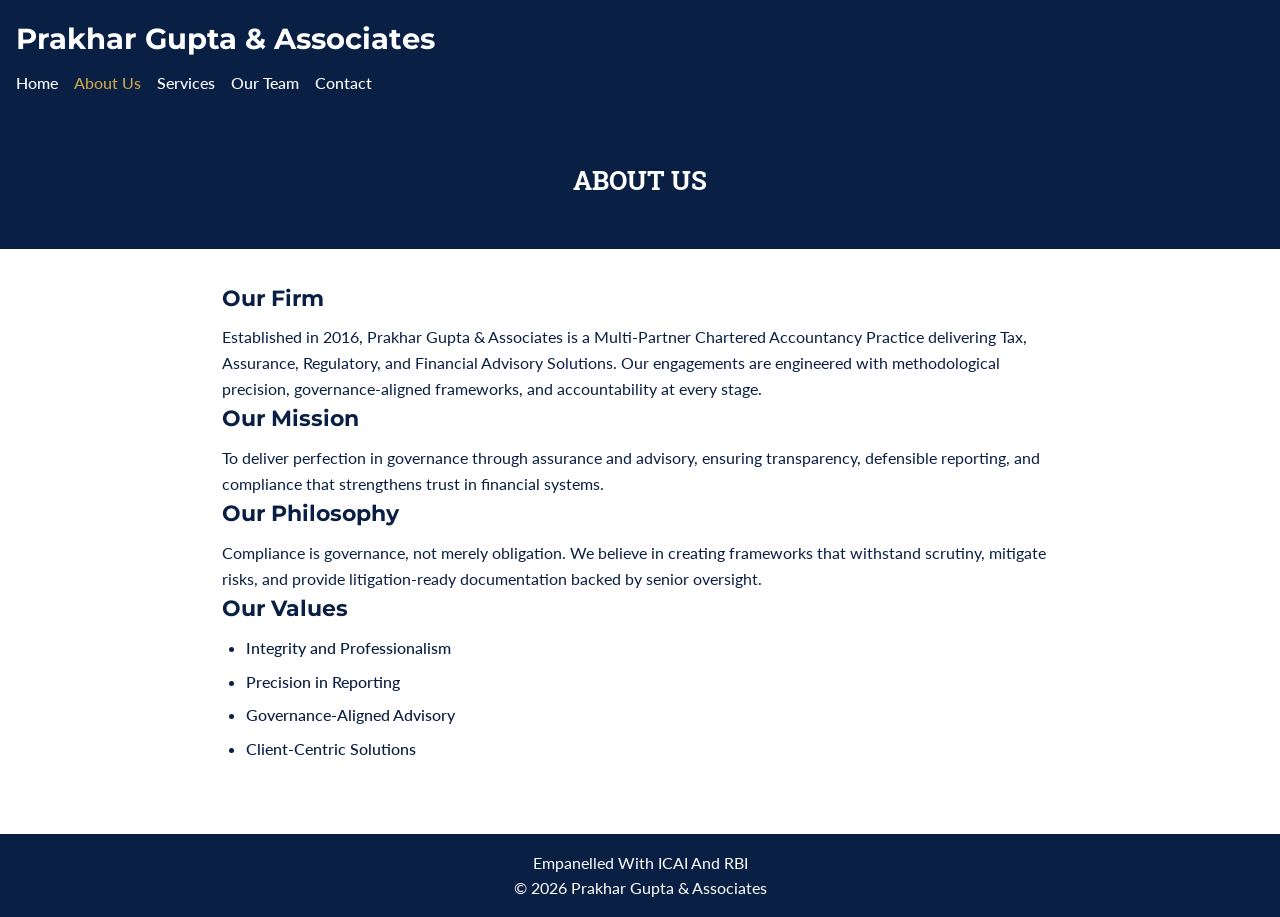
==== about.html @ 59028444 "Add files via upload" ====
<!DOCTYPE html>
<html lang="en">
<head>
  <meta charset="UTF-8">
  <meta name="viewport" content="width=device-width, initial-scale=1.0">
  <title>About Us | Prakhar Gupta & Associates</title>
  <!-- Google Fonts Integration -->
  <link href="https://fonts.googleapis.com/css2?family=Lato:wght@400;700&family=Montserrat:wght@500;700&family=Roboto+Slab:wght@700&display=swap" rel="stylesheet">
  <!-- CSS Stylesheet -->
  <link rel="stylesheet" href="style.css">
</head>
<body>
  <!-- Header -->
  <header>
    <h1 class="site-title">Prakhar Gupta & Associates</h1>
    <nav>
      <ul>
        <li><a href="index.html">Home</a></li>
        <li><a href="about.html" class="active">About Us</a></li>
        <li><a href="services.html">Services</a></li>
        <li><a href="team.html">Our Team</a></li>
        <li><a href="contact.html">Contact</a></li>
      </ul>
    </nav>
  </header>

  <!-- Banner -->
  <section class="banner">
    <h2>About Us</h2>
  </section>

  <!-- Firm Overview -->
  <main class="about">
    <section>
      <h3>Our Firm</h3>
      <p>
        Established in 2016, Prakhar Gupta & Associates is a Multi‑Partner Chartered Accountancy Practice 
        delivering Tax, Assurance, Regulatory, and Financial Advisory Solutions. 
        Our engagements are engineered with methodological precision, governance‑aligned frameworks, 
        and accountability at every stage.
      </p>
    </section>

    <section>
      <h3>Our Mission</h3>
      <p>
        To deliver perfection in governance through assurance and advisory, 
        ensuring transparency, defensible reporting, and compliance that strengthens trust in financial systems.
      </p>
    </section>

    <section>
      <h3>Our Philosophy</h3>
      <p>
        Compliance is governance, not merely obligation. 
        We believe in creating frameworks that withstand scrutiny, mitigate risks, 
        and provide litigation‑ready documentation backed by senior oversight.
      </p>
    </section>

    <section>
      <h3>Our Values</h3>
      <ul>
        <li>Integrity and Professionalism</li>
        <li>Precision in Reporting</li>
        <li>Governance‑Aligned Advisory</li>
        <li>Client‑Centric Solutions</li>
      </ul>
    </section>
  </main>

  <!-- Footer -->
  <footer>
    <p>Empanelled With ICAI And RBI</p>
    <p>&copy; 2026 Prakhar Gupta & Associates</p>
  </footer>
</body>
</html>
---- style.css ----
/* General Reset */
* {
  margin: 0;
  padding: 0;
  box-sizing: border-box;
}

/* Body */
body {
  font-family: 'Lato', Arial, sans-serif;
  line-height: 1.6;
  background-color: #FFFFFF;
  color: #0A1F44;
}

/* Header */
header {
  background-color: #0A1F44;
  color: #FFFFFF;
  padding: 1rem;
}

header .site-title {
  font-family: 'Montserrat', sans-serif;
  font-size: 1.8rem;
  font-weight: bold;
}

nav ul {
  list-style: none;
  display: flex;
  gap: 1rem;
  margin-top: 0.5rem;
}

nav ul li a {
  color: #FFFFFF;
  text-decoration: none;
  font-weight: 500;
}

nav ul li a.active,
nav ul li a:hover {
  color: #C9A646;
}

/* Banner */
.banner {
  background-color: #0A1F44;
  color: #FFFFFF;
  text-align: center;
  padding: 3rem 1rem;
}

.banner h2 {
  font-family: 'Roboto Slab', serif;
  font-size: 1.6rem;
  font-weight: bold;
  text-transform: uppercase;
}

/* Intro Section */
.intro {
  padding: 2rem;
  text-align: center;
  font-size: 1.1rem;
  max-width: 900px;
  margin: auto;
}

/* Highlights */
.highlights {
  display: flex;
  justify-content: space-around;
  background-color: #F5F5F5;
  padding: 2rem;
}

.highlight {
  background-color: #FFFFFF;
  border: 1px solid #C9A646;
  padding: 1rem;
  text-align: center;
  font-weight: bold;
  width: 20%;
  border-radius: 5px;
}

/* Quick Links */
.quick-links {
  text-align: center;
  margin: 2rem 0;
}

.button {
  background-color: #C9A646;
  color: #0A1F44;
  padding: 0.8rem 1.5rem;
  margin: 0.5rem;
  text-decoration: none;
  font-weight: bold;
  border-radius: 4px;
  transition: 0.3s;
}

.button:hover {
  background-color: #0A1F44;
  color: #FFFFFF;
}

/* Services Page */
.services {
  padding: 2rem;
  max-width: 1000px;
  margin: auto;
}

.services h2 {
  text-align: center;
  font-family: 'Montserrat', sans-serif;
  font-size: 1.8rem;
  margin-bottom: 1rem;
}

.services section {
  margin-bottom: 2rem;
}

.services h3 {
  font-family: 'Roboto Slab', serif;
  font-size: 1.4rem;
  color: #0A1F44;
  margin-bottom: 0.5rem;
}

.services ul {
  list-style: disc;
  padding-left: 1.5rem;
}

/* About Us Page */
.about {
  padding: 2rem;
  max-width: 900px;
  margin: auto;
}

.about h3 {
  font-family: 'Montserrat', sans-serif;
  font-size: 1.4rem;
  margin-bottom: 0.5rem;
}

.about ul {
  list-style: disc;
  padding-left: 1.5rem;
}

.about ul li {
  margin-bottom: 0.5rem;
  color: #0A1F44;
  font-weight: 500;
}

/* Team Page */
.team {
  padding: 2rem;
  max-width: 900px;
  margin: auto;
}

.team h3 {
  font-family: 'Montserrat', sans-serif;
  font-size: 1.3rem;
  margin-bottom: 0.3rem;
}

.team p {
  margin-bottom: 1rem;
}

/* Contact Page */
.contact {
  padding: 2rem;
  max-width: 900px;
  margin: auto;
}

.contact h3 {
  font-family: 'Montserrat', sans-serif;
  font-size: 1.3rem;
  margin-bottom: 0.3rem;
}

.contact-form {
  display: flex;
  flex-direction: column;
  max-width: 600px;
  margin: auto;
}

.contact-form label {
  margin-top: 1rem;
  font-weight: bold;
}

.contact-form input,
.contact-form textarea {
  padding: 0.6rem;
  border: 1px solid #C9A646;
  border-radius: 4px;
  font-family: 'Lato', sans-serif;
}

.contact-form button {
  margin-top: 1rem;
  align-self: flex-start;
}

/* Privacy Page */
.privacy {
  padding: 2rem;
  max-width: 900px;
  margin: auto;
}

.privacy h3 {
  font-family: 'Montserrat', sans-serif;
  font-size: 1.3rem;
  margin-bottom: 0.3rem;
}

/* Footer */
footer {
  background-color: #0A1F44;
  color: #FFFFFF;
  text-align: center;
  padding: 1rem;
  margin-top: 2rem;
}
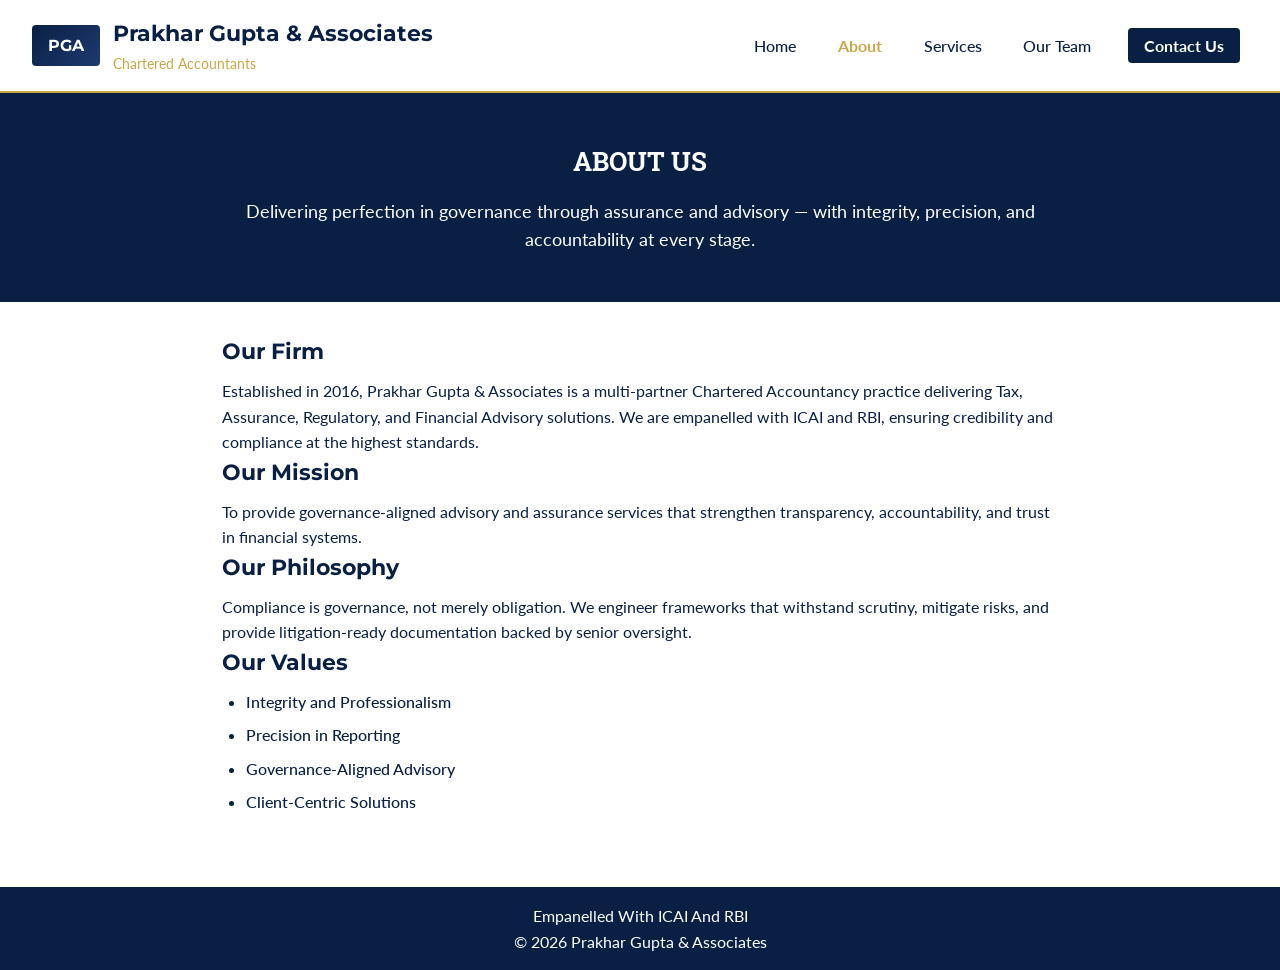
==== commit f88c464f: "Revise About Us page layout and content Updated the About Us page with new content and structure, in" ====
--- a/about.html
+++ b/about.html
@@ -4,22 +4,30 @@
   <meta charset="UTF-8">
   <meta name="viewport" content="width=device-width, initial-scale=1.0">
   <title>About Us | Prakhar Gupta & Associates</title>
-  <!-- Google Fonts Integration -->
+  
+  <!-- Google Fonts -->
   <link href="https://fonts.googleapis.com/css2?family=Lato:wght@400;700&family=Montserrat:wght@500;700&family=Roboto+Slab:wght@700&display=swap" rel="stylesheet">
-  <!-- CSS Stylesheet -->
+  
+  <!-- CSS -->
   <link rel="stylesheet" href="style.css">
 </head>
 <body>
   <!-- Header -->
-  <header>
-    <h1 class="site-title">Prakhar Gupta & Associates</h1>
+  <header class="header">
+    <div class="logo">
+      <span class="logo-box">PGA</span>
+      <div class="logo-text">
+        <h1>Prakhar Gupta & Associates</h1>
+        <p>Chartered Accountants</p>
+      </div>
+    </div>
     <nav>
       <ul>
         <li><a href="index.html">Home</a></li>
-        <li><a href="about.html" class="active">About Us</a></li>
+        <li><a href="about.html" class="active">About</a></li>
         <li><a href="services.html">Services</a></li>
         <li><a href="team.html">Our Team</a></li>
-        <li><a href="contact.html">Contact</a></li>
+        <li><a href="contact.html" class="button">Contact Us</a></li>
       </ul>
     </nav>
   </header>
@@ -27,35 +35,24 @@
   <!-- Banner -->
   <section class="banner">
     <h2>About Us</h2>
+    <p>Delivering perfection in governance through assurance and advisory — with integrity, precision, and accountability at every stage.</p>
   </section>
 
-  <!-- Firm Overview -->
+  <!-- Content -->
   <main class="about">
     <section>
       <h3>Our Firm</h3>
-      <p>
-        Established in 2016, Prakhar Gupta & Associates is a Multi‑Partner Chartered Accountancy Practice 
-        delivering Tax, Assurance, Regulatory, and Financial Advisory Solutions. 
-        Our engagements are engineered with methodological precision, governance‑aligned frameworks, 
-        and accountability at every stage.
-      </p>
+      <p>Established in 2016, Prakhar Gupta & Associates is a multi‑partner Chartered Accountancy practice delivering Tax, Assurance, Regulatory, and Financial Advisory solutions. We are empanelled with ICAI and RBI, ensuring credibility and compliance at the highest standards.</p>
     </section>
 
     <section>
       <h3>Our Mission</h3>
-      <p>
-        To deliver perfection in governance through assurance and advisory, 
-        ensuring transparency, defensible reporting, and compliance that strengthens trust in financial systems.
-      </p>
+      <p>To provide governance‑aligned advisory and assurance services that strengthen transparency, accountability, and trust in financial systems.</p>
     </section>
 
     <section>
       <h3>Our Philosophy</h3>
-      <p>
-        Compliance is governance, not merely obligation. 
-        We believe in creating frameworks that withstand scrutiny, mitigate risks, 
-        and provide litigation‑ready documentation backed by senior oversight.
-      </p>
+      <p>Compliance is governance, not merely obligation. We engineer frameworks that withstand scrutiny, mitigate risks, and provide litigation‑ready documentation backed by senior oversight.</p>
     </section>
 
     <section>
@@ -75,4 +72,4 @@
     <p>&copy; 2026 Prakhar Gupta & Associates</p>
   </footer>
 </body>
-</html>+</html>
--- a/style.css
+++ b/style.css
@@ -15,33 +15,78 @@
 
 /* Header */
 header {
-  background-color: #0A1F44;
-  color: #FFFFFF;
-  padding: 1rem;
-}
-
-header .site-title {
-  font-family: 'Montserrat', sans-serif;
-  font-size: 1.8rem;
-  font-weight: bold;
-}
-
+  background-color: #FFFFFF;
+  border-bottom: 2px solid #C9A646;
+  padding: 1rem 2rem;
+  display: flex;
+  justify-content: space-between;
+  align-items: center;
+}
+
+/* Logo */
+.logo {
+  display: flex;
+  align-items: center;
+}
+
+.logo-box {
+  background: linear-gradient(135deg, #0A1F44, #1E3A70);
+  color: #FFFFFF;
+  font-weight: bold;
+  padding: 0.5rem 1rem;
+  border-radius: 4px;
+  margin-right: 0.8rem;
+  font-family: 'Montserrat', sans-serif;
+}
+
+.logo-text h1 {
+  font-family: 'Montserrat', sans-serif;
+  font-size: 1.4rem;
+  margin: 0;
+  color: #0A1F44;
+}
+
+.logo-text p {
+  font-size: 0.9rem;
+  color: #C9A646;
+  margin: 0;
+}
+
+/* Navigation */
 nav ul {
   list-style: none;
   display: flex;
   gap: 1rem;
-  margin-top: 0.5rem;
 }
 
 nav ul li a {
-  color: #FFFFFF;
+  color: #0A1F44;
   text-decoration: none;
   font-weight: 500;
-}
-
-nav ul li a.active,
+  padding: 0.5rem 0.8rem;
+  transition: 0.3s;
+}
+
+nav ul li a.active {
+  color: #C9A646;
+  font-weight: bold;
+}
+
 nav ul li a:hover {
   color: #C9A646;
+}
+
+/* Contact Us Button in Nav */
+nav ul li a.button {
+  background-color: #0A1F44;
+  color: #FFFFFF;
+  border-radius: 4px;
+  padding: 0.5rem 1rem;
+}
+
+nav ul li a.button:hover {
+  background-color: #C9A646;
+  color: #0A1F44;
 }
 
 /* Banner */
@@ -57,33 +102,40 @@
   font-size: 1.6rem;
   font-weight: bold;
   text-transform: uppercase;
-}
-
-/* Intro Section */
-.intro {
-  padding: 2rem;
-  text-align: center;
+  margin-bottom: 1rem;
+}
+
+.banner p {
+  max-width: 900px;
+  margin: auto;
   font-size: 1.1rem;
-  max-width: 900px;
-  margin: auto;
-}
-
-/* Highlights */
-.highlights {
+  line-height: 1.6;
+}
+
+/* Values Section */
+.values {
   display: flex;
   justify-content: space-around;
-  background-color: #F5F5F5;
-  padding: 2rem;
-}
-
-.highlight {
-  background-color: #FFFFFF;
-  border: 1px solid #C9A646;
-  padding: 1rem;
-  text-align: center;
-  font-weight: bold;
-  width: 20%;
-  border-radius: 5px;
+  background-color: #0A1F44;
+  color: #FFFFFF;
+  padding: 2rem;
+}
+
+.value {
+  width: 30%;
+  text-align: center;
+}
+
+.value h3 {
+  font-family: 'Montserrat', sans-serif;
+  font-size: 1.2rem;
+  margin-bottom: 0.5rem;
+  color: #C9A646;
+}
+
+.value p {
+  font-size: 0.95rem;
+  line-height: 1.4;
 }
 
 /* Quick Links */
@@ -108,6 +160,30 @@
   color: #FFFFFF;
 }
 
+/* About Page */
+.about {
+  padding: 2rem;
+  max-width: 900px;
+  margin: auto;
+}
+
+.about h3 {
+  font-family: 'Montserrat', sans-serif;
+  font-size: 1.4rem;
+  margin-bottom: 0.5rem;
+}
+
+.about ul {
+  list-style: disc;
+  padding-left: 1.5rem;
+}
+
+.about ul li {
+  margin-bottom: 0.5rem;
+  color: #0A1F44;
+  font-weight: 500;
+}
+
 /* Services Page */
 .services {
   padding: 2rem;
@@ -131,35 +207,6 @@
   font-size: 1.4rem;
   color: #0A1F44;
   margin-bottom: 0.5rem;
-}
-
-.services ul {
-  list-style: disc;
-  padding-left: 1.5rem;
-}
-
-/* About Us Page */
-.about {
-  padding: 2rem;
-  max-width: 900px;
-  margin: auto;
-}
-
-.about h3 {
-  font-family: 'Montserrat', sans-serif;
-  font-size: 1.4rem;
-  margin-bottom: 0.5rem;
-}
-
-.about ul {
-  list-style: disc;
-  padding-left: 1.5rem;
-}
-
-.about ul li {
-  margin-bottom: 0.5rem;
-  color: #0A1F44;
-  font-weight: 500;
 }
 
 /* Team Page */
@@ -237,4 +284,4 @@
   text-align: center;
   padding: 1rem;
   margin-top: 2rem;
-}+}
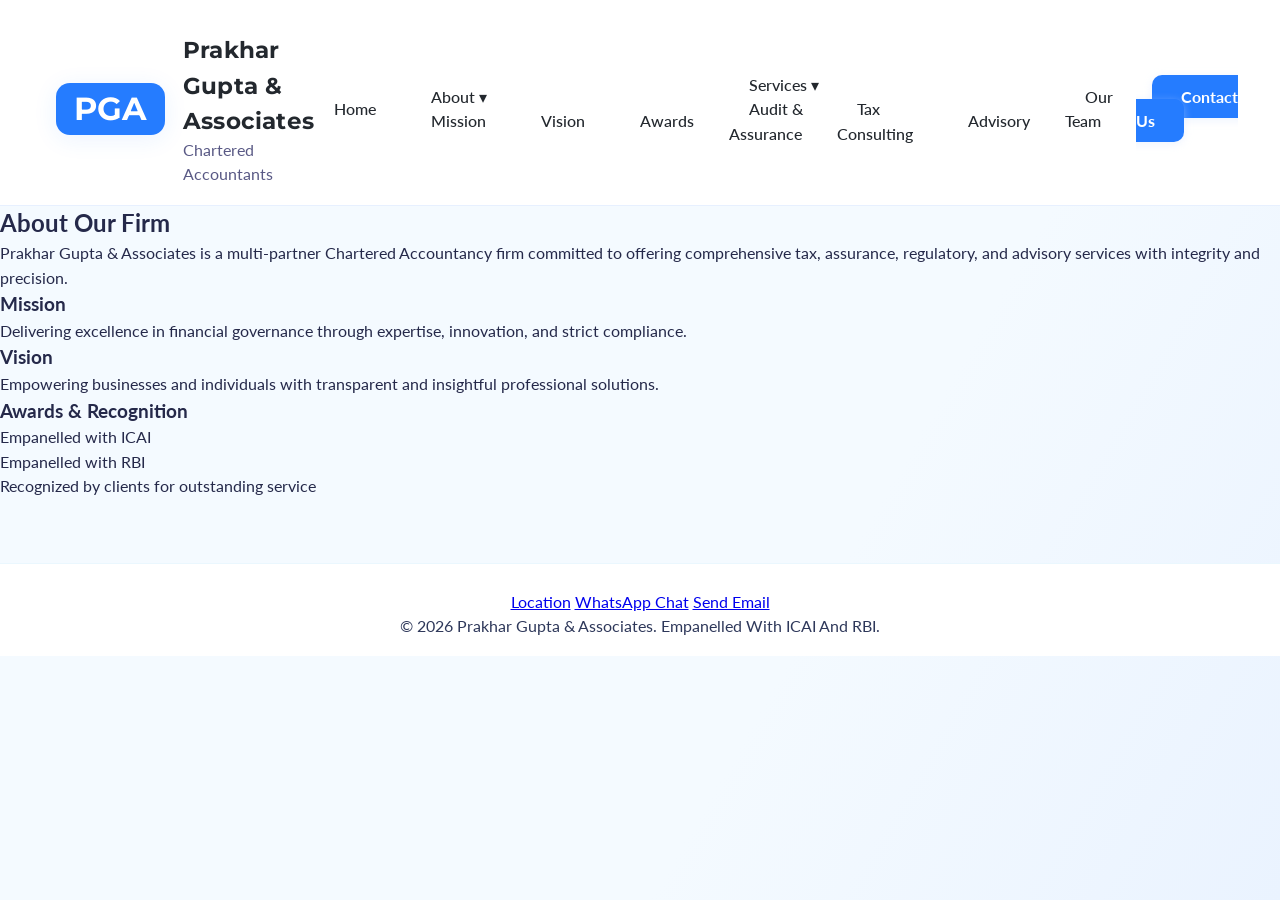
==== commit 29cd792f: "Revamp About Us page with new layout and content Updated the About Us page with new content and stru" ====
--- a/about.html
+++ b/about.html
@@ -1,18 +1,14 @@
 <!DOCTYPE html>
 <html lang="en">
 <head>
-  <meta charset="UTF-8">
-  <meta name="viewport" content="width=device-width, initial-scale=1.0">
-  <title>About Us | Prakhar Gupta & Associates</title>
-  
-  <!-- Google Fonts -->
-  <link href="https://fonts.googleapis.com/css2?family=Lato:wght@400;700&family=Montserrat:wght@500;700&family=Roboto+Slab:wght@700&display=swap" rel="stylesheet">
-  
-  <!-- CSS -->
-  <link rel="stylesheet" href="style.css">
+  <meta charset="UTF-8"/>
+  <meta name="viewport" content="width=device-width, initial-scale=1.0"/>
+  <title>About - Prakhar Gupta & Associates</title>
+  <link href="https://fonts.googleapis.com/css2?family=Lato:wght@400;700&family=Montserrat:wght@700&display=swap" rel="stylesheet">
+  <link rel="stylesheet" href="style.css"/>
 </head>
 <body>
-  <!-- Header -->
+  <!-- HEADER, NAV w/ dropdown -->
   <header class="header">
     <div class="logo">
       <span class="logo-box">PGA</span>
@@ -22,54 +18,85 @@
       </div>
     </div>
     <nav>
-      <ul>
+      <ul class="menu">
         <li><a href="index.html">Home</a></li>
-        <li><a href="about.html" class="active">About</a></li>
-        <li><a href="services.html">Services</a></li>
+        <li class="dropdown">
+          <a href="about.html" class="dropbtn">About <span class="arrow">&#9662;</span></a>
+          <ul class="dropdown-content">
+            <li><a href="#mission">Mission</a></li>
+            <li><a href="#vision">Vision</a></li>
+            <li><a href="#awards">Awards</a></li>
+          </ul>
+        </li>
+        <li class="dropdown">
+          <a href="services.html" class="dropbtn">Services <span class="arrow">&#9662;</span></a>
+          <ul class="dropdown-content">
+            <li><a href="services.html#audit">Audit & Assurance</a></li>
+            <li><a href="services.html#tax">Tax Consulting</a></li>
+            <li><a href="services.html#advisory">Advisory</a></li>
+          </ul>
+        </li>
         <li><a href="team.html">Our Team</a></li>
-        <li><a href="contact.html" class="button">Contact Us</a></li>
+        <li><a href="contact.html" class="contact-button">Contact Us</a></li>
       </ul>
     </nav>
   </header>
-
-  <!-- Banner -->
-  <section class="banner">
-    <h2>About Us</h2>
-    <p>Delivering perfection in governance through assurance and advisory — with integrity, precision, and accountability at every stage.</p>
-  </section>
-
-  <!-- Content -->
-  <main class="about">
-    <section>
-      <h3>Our Firm</h3>
-      <p>Established in 2016, Prakhar Gupta & Associates is a multi‑partner Chartered Accountancy practice delivering Tax, Assurance, Regulatory, and Financial Advisory solutions. We are empanelled with ICAI and RBI, ensuring credibility and compliance at the highest standards.</p>
-    </section>
-
-    <section>
-      <h3>Our Mission</h3>
-      <p>To provide governance‑aligned advisory and assurance services that strengthen transparency, accountability, and trust in financial systems.</p>
-    </section>
-
-    <section>
-      <h3>Our Philosophy</h3>
-      <p>Compliance is governance, not merely obligation. We engineer frameworks that withstand scrutiny, mitigate risks, and provide litigation‑ready documentation backed by senior oversight.</p>
-    </section>
-
-    <section>
-      <h3>Our Values</h3>
-      <ul>
-        <li>Integrity and Professionalism</li>
-        <li>Precision in Reporting</li>
-        <li>Governance‑Aligned Advisory</li>
-        <li>Client‑Centric Solutions</li>
-      </ul>
+  <main>
+    <section class="about-section">
+      <h2>About Our Firm</h2>
+      <p>
+        Prakhar Gupta & Associates is a multi-partner Chartered Accountancy firm committed to offering comprehensive tax, assurance, regulatory, and advisory services with integrity and precision.
+      </p>
+      <div class="about-cards">
+        <div class="about-card" id="mission">
+          <h3>Mission</h3>
+          <p>Delivering excellence in financial governance through expertise, innovation, and strict compliance.</p>
+        </div>
+        <div class="about-card" id="vision">
+          <h3>Vision</h3>
+          <p>Empowering businesses and individuals with transparent and insightful professional solutions.</p>
+        </div>
+        <div class="about-card" id="awards">
+          <h3>Awards & Recognition</h3>
+          <ul>
+            <li>Empanelled with ICAI</li>
+            <li>Empanelled with RBI</li>
+            <li>Recognized by clients for outstanding service</li>
+          </ul>
+        </div>
+      </div>
     </section>
   </main>
-
-  <!-- Footer -->
   <footer>
-    <p>Empanelled With ICAI And RBI</p>
-    <p>&copy; 2026 Prakhar Gupta & Associates</p>
+    <div class="footer-links">
+      <a href="https://www.google.com/maps/place/Prakhar+Gupta+%26+Associates/" target="_blank">Location</a>
+      <a href="https://wa.me/917017470581" target="_blank">WhatsApp Chat</a>
+      <a href="mailto:prakharGassociates@gmail.com?subject=Enquiry%20from%20website" target="_blank">Send Email</a>
+    </div>
+    <div>
+      &copy; <span id="copyrightYear"></span> Prakhar Gupta & Associates. Empanelled With ICAI And RBI.
+    </div>
   </footer>
+  <script>
+    document.getElementById("copyrightYear").textContent = new Date().getFullYear();
+    document.querySelectorAll('.dropbtn').forEach(function(btn) {
+      btn.addEventListener('click', function(e) {
+        if (window.innerWidth < 900) {
+          e.preventDefault();
+          let dd = this.nextElementSibling;
+          if (dd && dd.classList.contains('dropdown-content')) {
+            dd.classList.toggle('show');
+          }
+        }
+      });
+    });
+    window.addEventListener('click', function(e) {
+      if (!e.target.matches('.dropbtn') && !e.target.matches('.arrow')) {
+        document.querySelectorAll('.dropdown-content.show').forEach(function(dd){
+          dd.classList.remove('show');
+        });
+      }
+    });
+  </script>
 </body>
 </html>
--- a/style.css
+++ b/style.css
@@ -1,287 +1,375 @@
-/* General Reset */
-* {
+/* === GLOBAL RESET === */
+*, *::before, *::after {
   margin: 0;
   padding: 0;
   box-sizing: border-box;
 }
 
-/* Body */
+/* === BASE TYPOGRAPHY & BG === */
+:root {
+  --main-blue: #257cff;
+  --main-blue-dark: #1766c2;
+  --main-bg-gradient: linear-gradient(120deg, #f4faff 65%, #eaf3ff 100%);
+  --muted-txt: #54587a;
+  --heading-font: 'Montserrat', 'Lato', Arial, sans-serif;
+}
+
 body {
   font-family: 'Lato', Arial, sans-serif;
-  line-height: 1.6;
-  background-color: #FFFFFF;
-  color: #0A1F44;
-}
-
-/* Header */
-header {
-  background-color: #FFFFFF;
-  border-bottom: 2px solid #C9A646;
-  padding: 1rem 2rem;
-  display: flex;
+  line-height: 1.53;
+  color: #25294a;
+  background: var(--main-bg-gradient);
+  min-height: 100vh;
+}
+
+/* === HEADER === */
+.header {
+  display: flex;
+  align-items: center;
   justify-content: space-between;
-  align-items: center;
-}
-
-/* Logo */
+  padding: 32px 56px 18px 56px;
+  background: #fff;
+  box-shadow: 0 1px 0 #e7f0ff;
+  position: relative;
+  z-index: 2;
+}
+
+/* === LOGO AREA === */
 .logo {
   display: flex;
   align-items: center;
-}
-
+  gap: 18px;
+}
 .logo-box {
-  background: linear-gradient(135deg, #0A1F44, #1E3A70);
-  color: #FFFFFF;
+  background: var(--main-blue);
+  color: #fff;
+  font-weight: 700;
+  font-size: 2rem;
+  border-radius: 14px;
+  padding: 10px 18px;
+  font-family: var(--heading-font);
+  box-shadow: 0 4px 24px rgba(37,124,255,0.09);
+  display: flex;
+  align-items: center;
+  height: 52px;
+}
+.logo-text h1 {
+  font-size: 1.46rem;
+  font-family: var(--heading-font);
   font-weight: bold;
-  padding: 0.5rem 1rem;
-  border-radius: 4px;
-  margin-right: 0.8rem;
-  font-family: 'Montserrat', sans-serif;
-}
-
-.logo-text h1 {
-  font-family: 'Montserrat', sans-serif;
+  color: #23282e;
+  margin-bottom: 0;
+  margin-top: 0;
+  letter-spacing: 0.2px;
+}
+.logo-text p {
+  font-size: 0.97rem;
+  margin: 0;
+  color: #595985;
+  font-weight: 400;
+  font-family: 'Lato', Arial, sans-serif;
+}
+
+/* === NAVIGATION === */
+nav ul {
+  display: flex;
+  align-items: center;
+  gap: 15px;
+  list-style: none;
+  margin: 0;
+  padding: 0;
+}
+nav ul li a {
+  text-decoration: none;
+  color: #23282e;
+  font-weight: 500;
+  font-size: 1rem;
+  font-family: 'Lato', Arial, sans-serif;
+  padding: 6px 20px;
+  border-radius: 8px;
+  transition: background 0.16s, color 0.16s;
+  position: relative;
+}
+nav ul li a.contact-button {
+  background: var(--main-blue);
+  color: #fff;
+  font-weight: 700;
+  padding: 12px 29px;
+  margin-left: 16px;
+  border-radius: 10px;
+  box-shadow: 0 2px 8px #d3e2ff66;
+  border: none;
+}
+nav ul li a.services-button {
+  /* add styling if services should stand out later */
+}
+nav ul li a:hover,
+nav ul li a:focus {
+  background: #f4faff;
+  color: var(--main-blue);
+}
+nav ul li a.contact-button:hover{
+  background: var(--main-blue-dark);
+  color: #fff;
+}
+
+/* === HERO SECTION === */
+.hero {
+  max-width: 1200px;
+  min-height: 520px;
+  margin: 0 auto;
+  padding: 64px 0 34px 0;
+  display: flex;
+  gap: 46px;
+}
+.hero-left {
+  flex: 1.2;
+  padding-left: 48px;
+  min-width: 350px;
+  display: flex;
+  flex-direction: column;
+  justify-content: center;
+}
+.established-pill {
+  display: inline-block;
+  background: #e3eeff;
+  color: var(--main-blue);
+  border-radius: 16px;
+  padding: 8px 18px;
+  font-size: 1rem;
+  font-weight: 600;
+  margin-bottom: 28px;
+  box-shadow: 0 2px 16px #e3eeff;
+  letter-spacing: 0.2px;
+}
+.hero-title {
+  font-size: 3.0rem;
+  font-weight: 900;
+  line-height: 1.13;
+  margin: 0 0 4px 0;
+  font-family: var(--heading-font);
+}
+.hero-title .highlight {
+  display: block;
+  color: var(--main-blue);
+}
+.hero-desc {
+  font-size: 1.13rem;
+  color: var(--muted-txt);
+  margin: 22px 0 38px 0;
+  max-width: 540px;
+  font-weight: 400;
+}
+
+.hero-buttons {
+  display: flex;
+  gap: 20px;
+  margin-bottom: 5px;
+}
+.button,
+.button-outline {
+  font-family: var(--heading-font);
+  font-size: 1.07rem;
+  padding: 15px 36px;
+  border-radius: 8px;
+  cursor: pointer;
+  text-decoration: none;
+  font-weight: 700;
+  outline: none;
+  border: none;
+  display: inline-block;
+  transition: background .18s, color .18s, box-shadow .16s;
+}
+.button {
+  background: var(--main-blue);
+  color: #fff;
+  border: none;
+  box-shadow: 0 2px 10px #d3e2ff57;
+}
+.button:hover, .button:focus {
+  background: var(--main-blue-dark);
+}
+.button-outline {
+  background: #fff;
+  color: var(--main-blue);
+  border: 2px solid var(--main-blue);
+}
+.button-outline:hover,
+.button-outline:focus {
+  background: #e3eeff;
+  color: var(--main-blue-dark);
+}
+
+/* === HERO CARD === */
+.hero-right {
+  flex: 1;
+  display: flex;
+  align-items: center;
+  position: relative;
+  min-width: 330px;
+}
+.infocard {
+  background: #fff;
+  border-radius: 20px;
+  box-shadow: 0 8px 34px 0 rgba(37,124,255,0.13), 0 1px 9px #e0eafd;
+  padding: 36px 36px 18px 36px;
+  margin: 0 10px 0 0;
+  width: 370px;
+  position: relative;
+  z-index: 1;
+  display: flex;
+  flex-direction: column;
+  gap: 26px;
+}
+.infocard-blur {
+  content: '';
+  position: absolute;
+  right: 5px; top: 22px;
+  width: 400px; height: 280px;
+  background: linear-gradient(115deg, #e3eeff 50%, #a7d2fd 100%);
+  border-radius: 24px;
+  filter: blur(1.6px);
+  box-shadow: 0 13px 32px #257cff31;
+  z-index: 0;
+}
+.infocard-row {
+  display: flex;
+  align-items: flex-start;
+  gap: 15px;
+  margin-bottom: 15px;
+  position: relative;
+  z-index: 2;
+}
+.infocard-row:last-of-type { margin-bottom: 0; }
+.infocard-icon {
+  width: 38px;
+  height: 38px;
+  border-radius: 11px;
+  display: flex;
+  align-items: center;
+  justify-content: center;
+  background: #eaf3fe;
+  color: var(--main-blue);
+  margin-top: 2px;
+  font-size: 1.7rem;
+  flex-shrink: 0;
+}
+.infocard-row-title {
+  font-weight: 700;
+  font-size: 1.17rem;
+  margin: 0;
+  color: #23233e;
+  font-family: var(--heading-font);
+}
+.infocard-row-desc {
+  font-weight: 500;
+  margin: 0;
+  color: #526fa8;
+  font-size: 0.94rem;
+  letter-spacing: 0.5px;
+}
+.infocard-row[style] {
+  background: #eaf7fe !important;
+  border-radius: 9px;
+  padding: 10px !important;
+}
+.infocard-commit {
+  background: #eaf7fe;
+  padding: 15px 18px 12px 18px;
+  border-radius: 10px;
+  z-index: 2;
+}
+.infocard-commit-title {
+  margin: 0 0 7px 0;
+  font-weight: 700;
+  color: #2b476c;
+  font-size: 1.07rem;
+  font-family: var(--heading-font);
+}
+.infocard-commit-desc {
+  margin: 0;
+  font-size: 0.99rem;
+  color: #557;
+  font-weight: 500;
+}
+
+/* === STATS STRIP === */
+.stats-strip {
+  max-width: 1080px;
+  margin: 38px auto 0 auto;
+  padding: 16px 20px;
+  display: flex;
+  justify-content: space-between;
+  gap: 22px;
+  background: #eef7ff63;
+  border-radius: 8px;
+  border-top: 1.5px solid #e3eeff;
+}
+
+.stat-box {
+  display: flex;
+  align-items: center;
+  gap: 17px;
+  min-width: 130px;
+}
+.stat-icon {
+  width: 27px;
+  height: 27px;
+  border-radius: 8px;
+  background: #eaf2ff;
+  color: var(--main-blue);
+  display: flex;
+  align-items: center;
+  justify-content: center;
   font-size: 1.4rem;
-  margin: 0;
-  color: #0A1F44;
-}
-
-.logo-text p {
-  font-size: 0.9rem;
-  color: #C9A646;
-  margin: 0;
-}
-
-/* Navigation */
-nav ul {
-  list-style: none;
-  display: flex;
-  gap: 1rem;
-}
-
-nav ul li a {
-  color: #0A1F44;
-  text-decoration: none;
+}
+.stat-num {
+  font-size: 1.45rem;
+  font-weight: 700;
+  color: var(--main-blue);
+  margin-right: 4px;
+  font-family: var(--heading-font);
+}
+.stat-label {
+  color: #414a65;
+  font-size: 1.10rem;
   font-weight: 500;
-  padding: 0.5rem 0.8rem;
-  transition: 0.3s;
-}
-
-nav ul li a.active {
-  color: #C9A646;
-  font-weight: bold;
-}
-
-nav ul li a:hover {
-  color: #C9A646;
-}
-
-/* Contact Us Button in Nav */
-nav ul li a.button {
-  background-color: #0A1F44;
-  color: #FFFFFF;
-  border-radius: 4px;
-  padding: 0.5rem 1rem;
-}
-
-nav ul li a.button:hover {
-  background-color: #C9A646;
-  color: #0A1F44;
-}
-
-/* Banner */
-.banner {
-  background-color: #0A1F44;
-  color: #FFFFFF;
+  margin-right: 2px;
+}
+.stat-desc {
+  color: #828299;
+  font-size: .97rem;
+  font-weight: 400;
+  display: block;
+}
+
+/* === FOOTER === */
+footer {
+  background: #fff;
+  color: #2e385a;
   text-align: center;
-  padding: 3rem 1rem;
-}
-
-.banner h2 {
-  font-family: 'Roboto Slab', serif;
-  font-size: 1.6rem;
-  font-weight: bold;
-  text-transform: uppercase;
-  margin-bottom: 1rem;
-}
-
-.banner p {
-  max-width: 900px;
-  margin: auto;
-  font-size: 1.1rem;
-  line-height: 1.6;
-}
-
-/* Values Section */
-.values {
-  display: flex;
-  justify-content: space-around;
-  background-color: #0A1F44;
-  color: #FFFFFF;
-  padding: 2rem;
-}
-
-.value {
-  width: 30%;
-  text-align: center;
-}
-
-.value h3 {
-  font-family: 'Montserrat', sans-serif;
-  font-size: 1.2rem;
-  margin-bottom: 0.5rem;
-  color: #C9A646;
-}
-
-.value p {
-  font-size: 0.95rem;
-  line-height: 1.4;
-}
-
-/* Quick Links */
-.quick-links {
-  text-align: center;
-  margin: 2rem 0;
-}
-
-.button {
-  background-color: #C9A646;
-  color: #0A1F44;
-  padding: 0.8rem 1.5rem;
-  margin: 0.5rem;
-  text-decoration: none;
-  font-weight: bold;
-  border-radius: 4px;
-  transition: 0.3s;
-}
-
-.button:hover {
-  background-color: #0A1F44;
-  color: #FFFFFF;
-}
-
-/* About Page */
-.about {
-  padding: 2rem;
-  max-width: 900px;
-  margin: auto;
-}
-
-.about h3 {
-  font-family: 'Montserrat', sans-serif;
-  font-size: 1.4rem;
-  margin-bottom: 0.5rem;
-}
-
-.about ul {
-  list-style: disc;
-  padding-left: 1.5rem;
-}
-
-.about ul li {
-  margin-bottom: 0.5rem;
-  color: #0A1F44;
-  font-weight: 500;
-}
-
-/* Services Page */
-.services {
-  padding: 2rem;
-  max-width: 1000px;
-  margin: auto;
-}
-
-.services h2 {
-  text-align: center;
-  font-family: 'Montserrat', sans-serif;
-  font-size: 1.8rem;
-  margin-bottom: 1rem;
-}
-
-.services section {
-  margin-bottom: 2rem;
-}
-
-.services h3 {
-  font-family: 'Roboto Slab', serif;
-  font-size: 1.4rem;
-  color: #0A1F44;
-  margin-bottom: 0.5rem;
-}
-
-/* Team Page */
-.team {
-  padding: 2rem;
-  max-width: 900px;
-  margin: auto;
-}
-
-.team h3 {
-  font-family: 'Montserrat', sans-serif;
-  font-size: 1.3rem;
-  margin-bottom: 0.3rem;
-}
-
-.team p {
-  margin-bottom: 1rem;
-}
-
-/* Contact Page */
-.contact {
-  padding: 2rem;
-  max-width: 900px;
-  margin: auto;
-}
-
-.contact h3 {
-  font-family: 'Montserrat', sans-serif;
-  font-size: 1.3rem;
-  margin-bottom: 0.3rem;
-}
-
-.contact-form {
-  display: flex;
-  flex-direction: column;
-  max-width: 600px;
-  margin: auto;
-}
-
-.contact-form label {
-  margin-top: 1rem;
-  font-weight: bold;
-}
-
-.contact-form input,
-.contact-form textarea {
-  padding: 0.6rem;
-  border: 1px solid #C9A646;
-  border-radius: 4px;
-  font-family: 'Lato', sans-serif;
-}
-
-.contact-form button {
-  margin-top: 1rem;
-  align-self: flex-start;
-}
-
-/* Privacy Page */
-.privacy {
-  padding: 2rem;
-  max-width: 900px;
-  margin: auto;
-}
-
-.privacy h3 {
-  font-family: 'Montserrat', sans-serif;
-  font-size: 1.3rem;
-  margin-bottom: 0.3rem;
-}
-
-/* Footer */
-footer {
-  background-color: #0A1F44;
-  color: #FFFFFF;
-  text-align: center;
-  padding: 1rem;
-  margin-top: 2rem;
-}
+  border-top: 1px solid #eaf7fe;
+  padding: 26px 0 18px 0;
+  margin-top: 64px;
+  font-size: 1rem;
+}
+
+/* === RESPONSIVE === */
+@media (max-width: 1200px) {
+  .hero { flex-direction: column; padding-left: 12px; min-height: unset; }
+  .hero-left { padding-left: 9px;}
+  .hero-right { justify-content: flex-start;}
+  .infocard { margin: 32px 0 0 0;}
+  .stats-strip { flex-direction: column; gap: 24px; padding: 20px;}
+  .header { flex-direction: column; align-items: flex-start; gap: 16px; padding: 28px 20px; }
+}
+@media (max-width: 700px) {
+  .header { padding: 17px 6vw; }
+  .hero-left, .hero-right { padding-left: 0 !important; }
+  .hero { max-width: 100vw; gap: 20px; }
+  .infocard { width: 90vw; min-width: 0; }
+  .stats-strip { max-width: 98vw; padding: 10px 2vw; }
+}
+
+/* === UTILITY === */
+.visually-hidden { position: absolute!important; width: 1px!important; height: 1px!important; overflow: hidden!important; clip: rect(1px,1px,1px,1px)!important; white-space: nowrap!important; }
